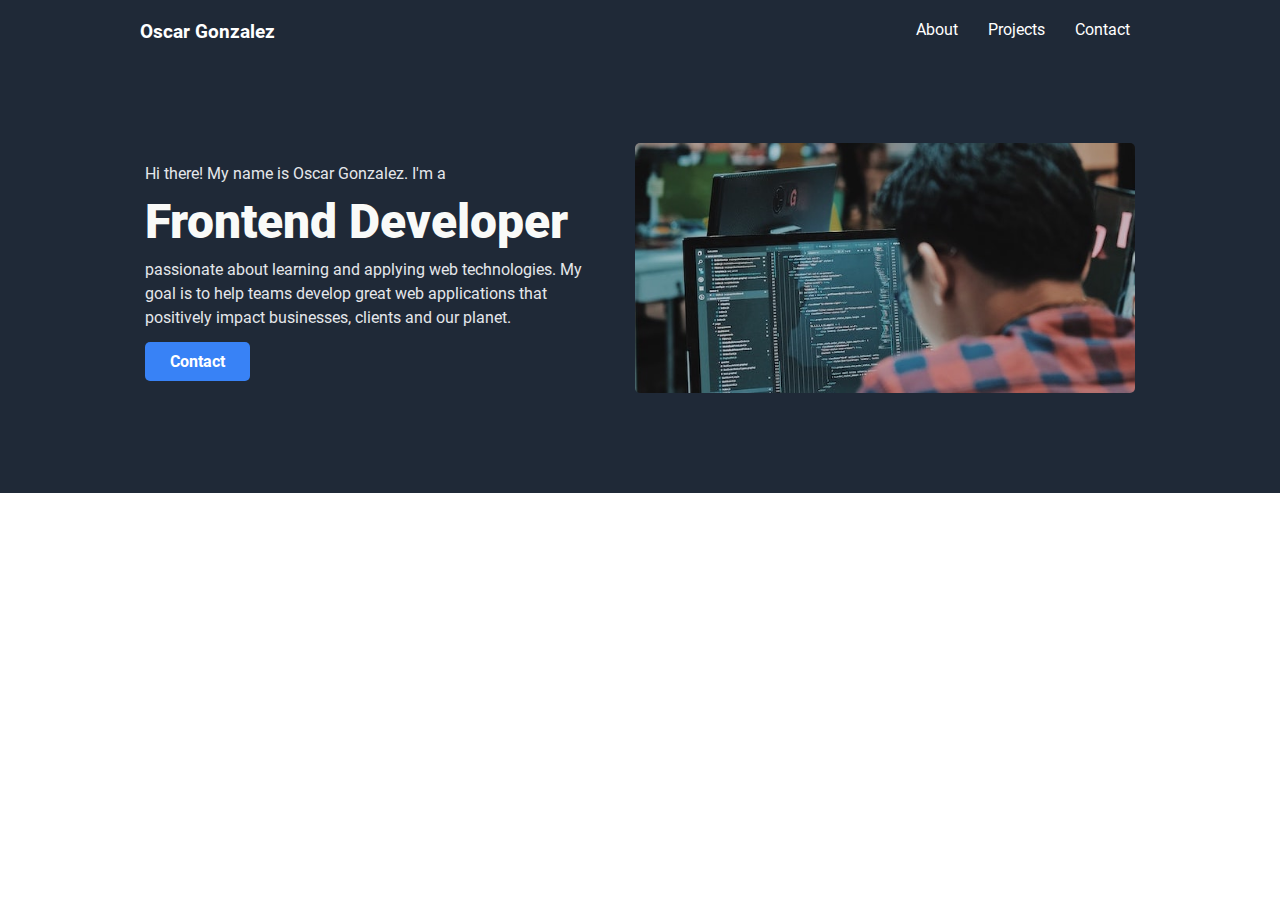
==== index.html @ 90465c24 "initial commit" ====
<!DOCTYPE html>
<html lang="en-GB">
  <head>
    <meta charset="UTF-8" />
    <meta http-equiv="X-UA-Compatible" content="IE=edge" />
    <meta name="viewport" content="width=device-width, initial-scale=1.0" />
    <title>Oscar Gonzalez | Frontend Web Developer</title>
    <link rel="stylesheet" href="/styles/global.css" />
  </head>
  <body>
    <header>
      <nav class="navbar">
        <span>Oscar Gonzalez</span>
        <ul>
          <li><a href="/pages/about.html">About</a></li>
          <li><a href="/pages/projects.html">Projects</a></li>
          <li><a href="/pages/contact.html">Contact</a></li>
        </ul>
      </nav>
      <section class="header-content flex">
        <div>
          <p>Hi there! My name is Oscar Gonzalez. I'm a</p>
          <h1>Frontend Developer</h1>
          <p>
            passionate about learning and applying web technologies. My goal is
            to help teams develop great web applications that positively impact
            businesses, clients and our planet.
          </p>
          <a href="/pages/contact.html" class="btn">Contact</a>
        </div>
        <img
          class="avatar"
          src="/public/developer.jpg"
          alt="Oscar Gonzalez. Frontend Web Developer"
          width="500px"
        />
      </section>
    </header>
    <main></main>
    <footer></footer>
  </body>
</html>
---- styles/global.css ----
@font-face {
    font-family: 'Roboto';
    src: url('/fonts/Roboto/Roboto-Regular.ttf');
}

@font-face {
    font-family: 'Roboto Extra Bold';
    src: url('/fonts/Roboto/Roboto-Black.ttf');
}

@font-face {
    font-family: 'Roboto Bold';
    src: url('/fonts/Roboto/Roboto-Bold.ttf');
}


/* Reset */
html {
    box-sizing: border-box;
    font-size: 16px;
}

*,
*:before,
*:after {
    box-sizing: inherit;
}

body,
h1,
h2,
h3,
h4,
h5,
h6,
p,
ol,
ul {
    margin: 0;
    padding: 0;
    font-weight: normal;
}

a {
    text-decoration: none;
    color: inherit;
}

ol,
ul {
    list-style: none;
}

img {
    max-width: 100%;
    height: auto;
}


/* Global */
:root {
    --color-dark: #1F2937;
    --color-main-text: #F9FAF8;
    --color-secondary-text: #E5E7EB;
    --color-primary-button: #3882F6;
}

.flex {
    display: flex;
}

body {
    color: #ffffff;
    font-family: Roboto, sans-serif;
}

/* Header */
header {
    background-color: var(--color-dark);
}

.navbar {
    position: sticky;
    top: 20px;
    margin-bottom: 20px;
}

.navbar,
.navbar ul {
    display: flex;
    gap: 10px;
}

.navbar ul li a {
    padding: 10px;
}

header>* {
    width: 90%;
    max-width: 1000px;
    margin: auto;
}

.navbar {
    justify-content: space-between;
}

.navbar span {
    font-family: 'Roboto Bold', sans-serif;
    font-size: 1.2rem;
}

.header-content {
    padding: 100px 0;
    justify-content: space-between;
    align-items: center;
    flex-wrap: wrap;
    gap: 30px;
}

.header-content div {
    max-width: 450px;
    margin: auto;
    line-height: 1.5;
}

.header-content div h1 {
    font-size: 48px;
    font-family: 'Roboto Extra Bold';
    color: var(--color-main-text);
}

.header-content p {
    color: var(--color-secondary-text);
}

.header-content p:last-of-type {
    margin-bottom: 20px;
}

.header-content img {
    width: 500px;
    height: 250px;
    object-fit: cover;
    object-position: center;
    border-radius: 5px;
    margin: auto;
}

.header-content .btn {
    background-color: var(--color-primary-button);
    padding: 10px 25px;
    border-radius: 5px;
    font-family: 'Roboto Bold', sans-serif;
}
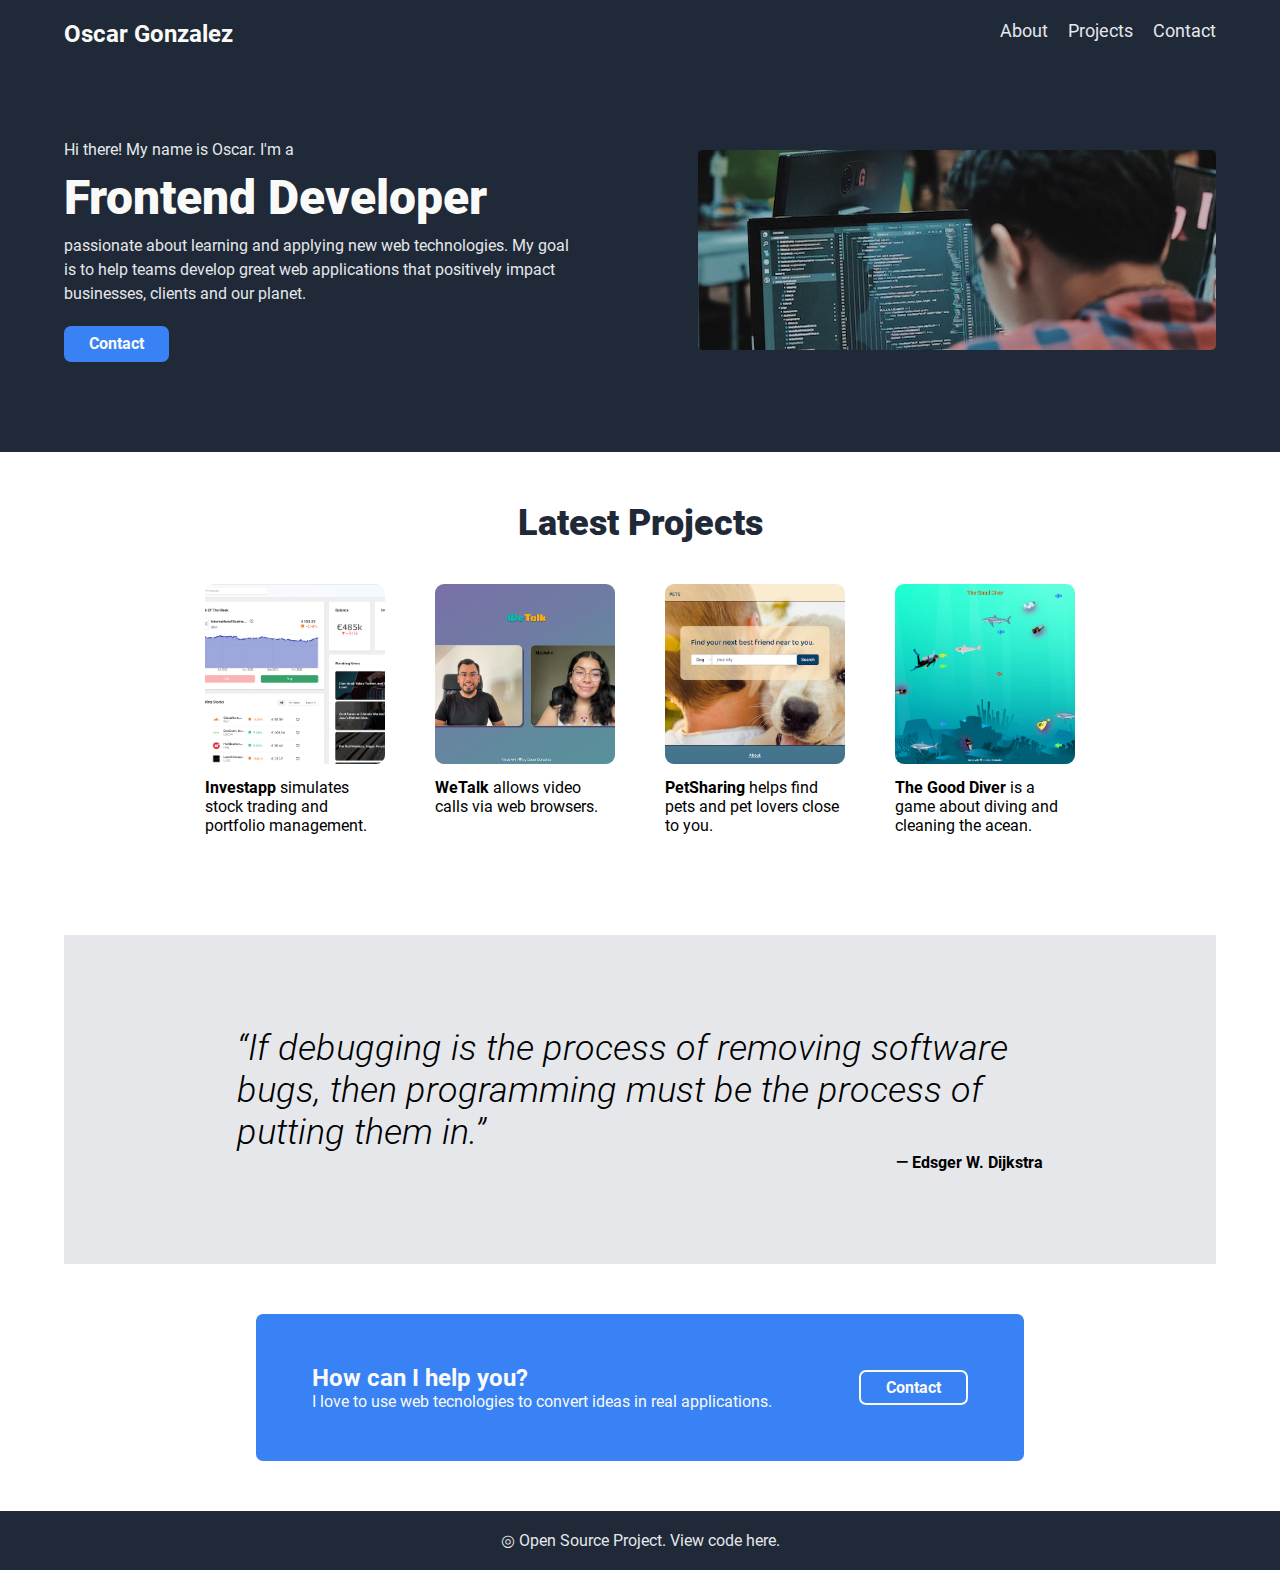
==== commit 8f0bf5ca: "add main sections and css rules for index.html" ====
--- a/index.html
+++ b/index.html
@@ -17,26 +17,83 @@
           <li><a href="/pages/contact.html">Contact</a></li>
         </ul>
       </nav>
-      <section class="header-content flex">
+    </header>
+    <main>
+      <section class="about">
+        <div class="section-container">
+          <div>
+            <p>Hi there! My name is Oscar. I'm a</p>
+            <h1>Frontend Developer</h1>
+            <p>
+              passionate about learning and applying new web technologies. My
+              goal is to help teams develop great web applications that
+              positively impact businesses, clients and our planet.
+            </p>
+            <a href="/pages/contact.html" class="btn">Contact</a>
+          </div>
+          <img
+            src="/public/developer.jpg"
+            alt="Oscar Gonzalez. Frontend Web Developer"
+            width="500px"
+          />
+        </div>
+      </section>
+      <section class="section-container projects">
+        <h1>Latest Projects</h1>
+        <ul>
+          <li>
+            <img src="/public/investapp.png" alt="first project" />
+            <p>
+              <strong>Investapp</strong> simulates stock trading and portfolio
+              management.
+            </p>
+          </li>
+          <li>
+            <img src="/public/wetalk.png" alt="second project" />
+            <p><strong>WeTalk</strong> allows video calls via web browsers.</p>
+          </li>
+          <li>
+            <img src="/public/petsharing.png" alt="third project" />
+            <p>
+              <strong>PetSharing</strong> helps find pets and pet lovers close
+              to you.
+            </p>
+          </li>
+          <li>
+            <img src="/public/the-good-diver.png" alt="fourth project" />
+            <p>
+              <strong>The Good Diver</strong> is a game about diving and
+              cleaning the acean.
+            </p>
+          </li>
+        </ul>
+      </section>
+      <section class="section-container">
+        <blockquote class="quote">
+          <p lang="en" dir="ltr">
+            “If debugging is the process of removing software bugs, then
+            programming must be the process of putting them in.”
+          </p>
+          <p>&mdash; Edsger W. Dijkstra</p>
+        </blockquote>
+      </section>
+      <section class="section-container section-contact">
         <div>
-          <p>Hi there! My name is Oscar Gonzalez. I'm a</p>
-          <h1>Frontend Developer</h1>
+          <h2>How can I help you?</h2>
           <p>
-            passionate about learning and applying web technologies. My goal is
-            to help teams develop great web applications that positively impact
-            businesses, clients and our planet.
+            I love to use web tecnologies to convert ideas in real applications.
           </p>
-          <a href="/pages/contact.html" class="btn">Contact</a>
         </div>
-        <img
-          class="avatar"
-          src="/public/developer.jpg"
-          alt="Oscar Gonzalez. Frontend Web Developer"
-          width="500px"
-        />
+        <span>
+          <a href="/pages/contact.html" class="btn btn-border">Contact</a>
+        </span>
       </section>
-    </header>
-    <main></main>
-    <footer></footer>
+    </main>
+    <footer>
+      <p>
+        ◎ Open Source Project. View code
+        <a href="http://" target="_blank" rel="noopener noreferrer">here</a>.
+      </p>
+    </footer>
   </body>
 </html>
--- a/styles/global.css
+++ b/styles/global.css
@@ -11,6 +11,11 @@
 @font-face {
     font-family: 'Roboto Bold';
     src: url('/fonts/Roboto/Roboto-Bold.ttf');
+}
+
+@font-face {
+    font-family: 'Roboto Light Italic';
+    src: url('/fonts/Roboto/Roboto-LightItalic.ttf');
 }
 
 
@@ -60,45 +65,51 @@
 /* Global */
 :root {
     --color-dark: #1F2937;
+    --color-bg-section: #E5E7EB;
     --color-main-text: #F9FAF8;
     --color-secondary-text: #E5E7EB;
     --color-primary-button: #3882F6;
 }
 
-.flex {
-    display: flex;
-}
-
 body {
-    color: #ffffff;
     font-family: Roboto, sans-serif;
+}
+
+strong {
+    font-family: 'Roboto Bold';
+}
+
+.section-container {
+    width: 90%;
+    max-width: 1200px;
+    margin: 0 auto 0;
+    padding: 50px 0;
 }
 
 /* Header */
 header {
     background-color: var(--color-dark);
-}
-
+    position: sticky;
+    padding: 20px 0;
+    top: 0;
+}
 .navbar {
-    position: sticky;
-    top: 20px;
-    margin-bottom: 20px;
-}
-
+    width: 90%;
+    margin: auto;
+    max-width: 1200px;
+}
 .navbar,
 .navbar ul {
     display: flex;
-    gap: 10px;
+    gap: 20px;
 }
 
 .navbar ul li a {
-    padding: 10px;
-}
-
-header>* {
-    width: 90%;
-    max-width: 1000px;
-    margin: auto;
+    font-size: 18px
+}
+
+header {
+    color: var(--color-secondary-text);
 }
 
 .navbar {
@@ -107,49 +118,133 @@
 
 .navbar span {
     font-family: 'Roboto Bold', sans-serif;
-    font-size: 1.2rem;
-}
-
-.header-content {
-    padding: 100px 0;
+    font-size: 24px;
+    color: var(--color-main-text);
+}
+.about {
+    background-color: var(--color-dark);
+    margin-top: -20px;
+}
+
+.about > div {
+    color: var(--color-secondary-text);
+    display: flex;
     justify-content: space-between;
     align-items: center;
     flex-wrap: wrap;
-    gap: 30px;
-}
-
-.header-content div {
-    max-width: 450px;
-    margin: auto;
+    gap: 10%;
+    padding: 90px 0;
+}
+
+.about > div > div {
+    max-width: 45%;
     line-height: 1.5;
 }
 
-.header-content div h1 {
+.about > div > div h1 {
     font-size: 48px;
     font-family: 'Roboto Extra Bold';
     color: var(--color-main-text);
 }
 
-.header-content p {
-    color: var(--color-secondary-text);
-}
-
-.header-content p:last-of-type {
+.about > div > div p:last-of-type {
     margin-bottom: 20px;
 }
 
-.header-content img {
-    width: 500px;
-    height: 250px;
+.about > div > img {
+    width: 45%;
+    height: 200px;
     object-fit: cover;
     object-position: center;
     border-radius: 5px;
     margin: auto;
 }
 
-.header-content .btn {
+.btn {
     background-color: var(--color-primary-button);
-    padding: 10px 25px;
-    border-radius: 5px;
-    font-family: 'Roboto Bold', sans-serif;
+    color: var(--color-main-text);
+    display: inline-block;
+    padding: 6px 25px;
+    border-radius: 7px;
+    font-family: 'Roboto Bold', sans-serif;
+}
+
+/* Projects Section */
+.projects h1 {
+    font-family: 'Roboto Extra Bold', sans-serif;
+    font-size: 36px;
+    text-align: center;
+    color: var(--color-dark);
+    margin-bottom: 40px;
+}
+
+.projects ul {
+    display: flex;
+    flex-wrap: wrap;
+    justify-content: center;
+    gap: 50px;
+}
+
+.projects ul li p {
+    width: 180px;
+    margin-top: 10px;
+}
+
+.projects ul li img {
+    height: 180px;
+    width: 180px;
+    object-fit: cover;
+    object-position: center;
+    overflow: hidden;
+    border-radius: 9px;
+}
+
+.projects ul li img:hover {
+    outline: 3px solid var(--color-primary-button);
+}
+/* Quote Section */
+
+.quote {
+    background-color: var(--color-bg-section);
+    padding: 8% 15%;
+    margin: 0;
+}
+
+.quote p:first-of-type {
+    font-size: 36px;
+    font-family: 'Roboto Light Italic', sans-serif;
+}
+
+.quote p:last-of-type {
+    text-align: right;
+    font-family: 'Roboto Bold', sans-serif;
+}
+
+/* Contact Section */
+
+.section-contact {
+    width: 60%;
+    background-color: var(--color-primary-button);
+    color: var(--color-main-text);
+    display: flex;
+    justify-content: space-evenly;
+    align-items: center;
+    border-radius: 7px;
+    gap: 30px;
+}
+
+.section-contact h2 {
+    font-family: 'Roboto Bold', sans-serif;
+}
+.btn-border {
+    border: 2px solid var(--color-main-text)
+}
+
+/* Footer */
+footer {
+    margin-top: 50px;
+    background-color: var(--color-dark);
+    padding: 20px;
+    text-align: center;
+    color: var(--color-secondary-text);
 }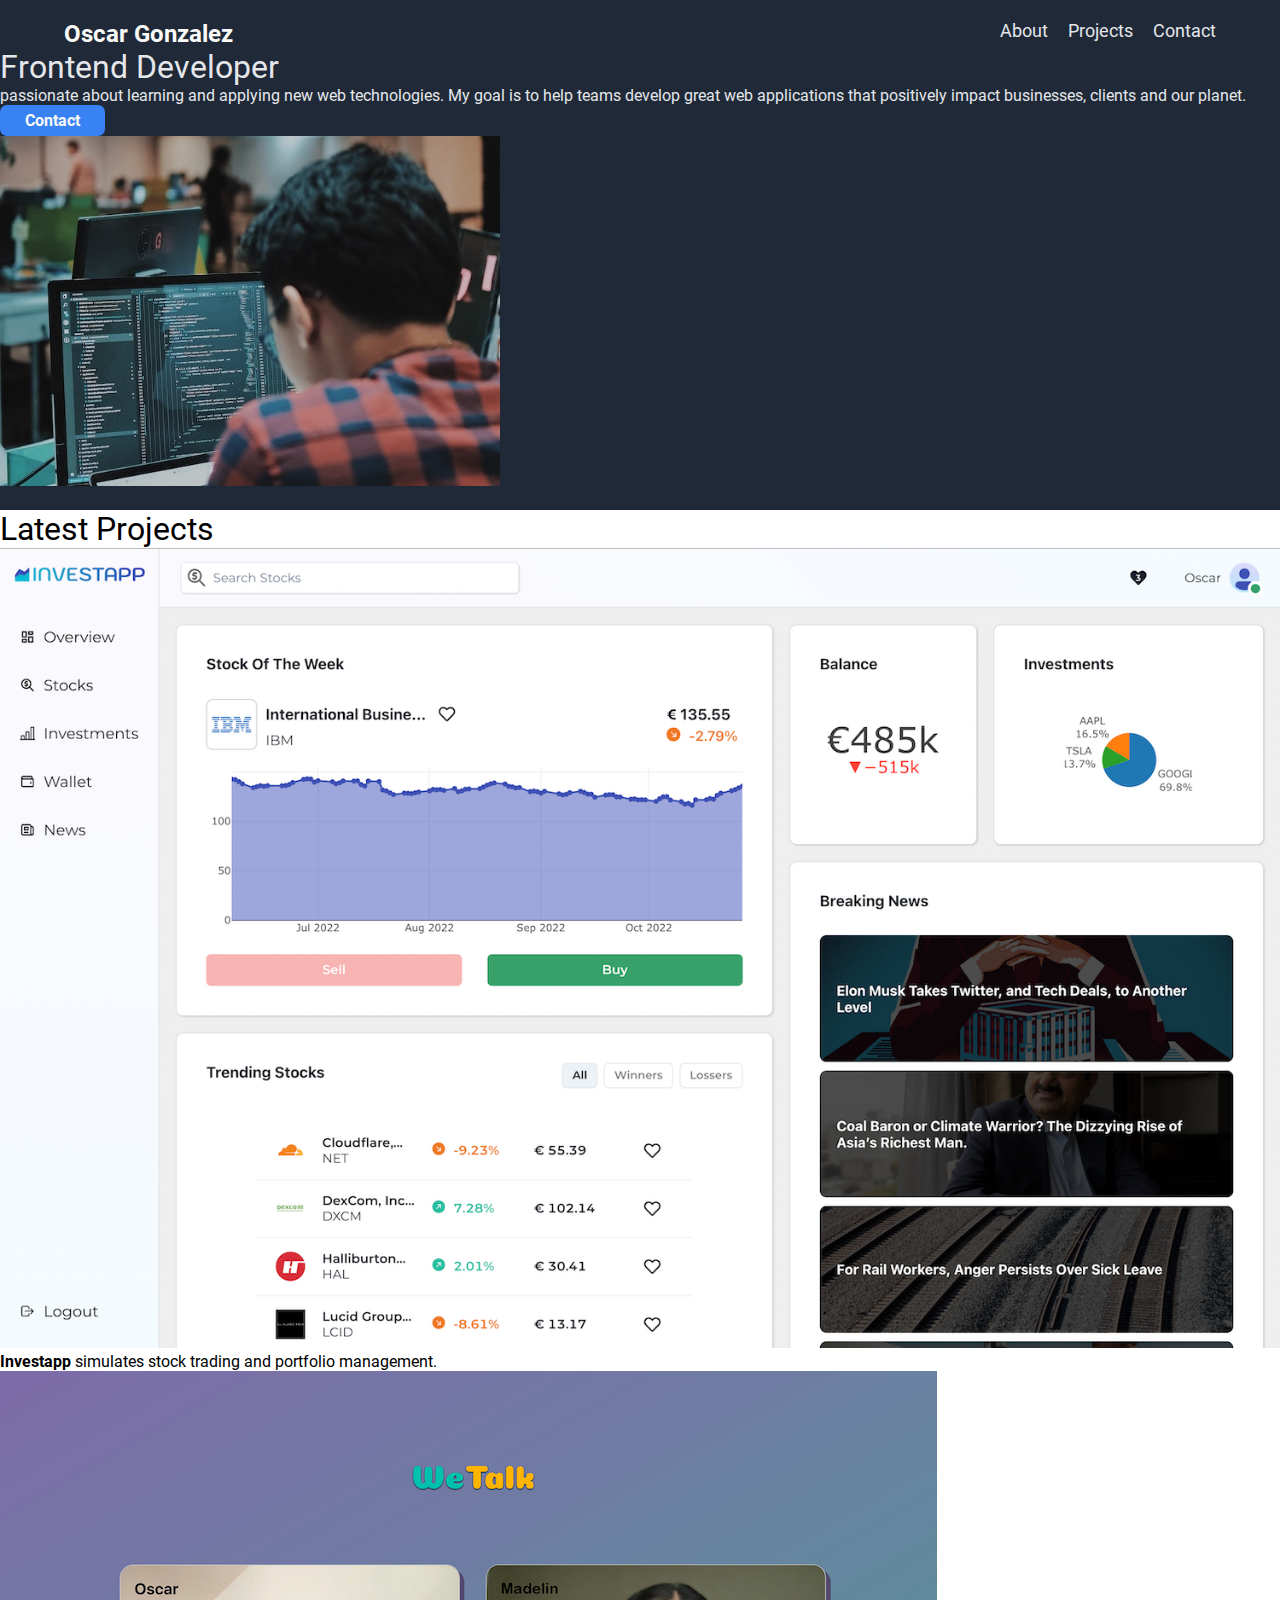
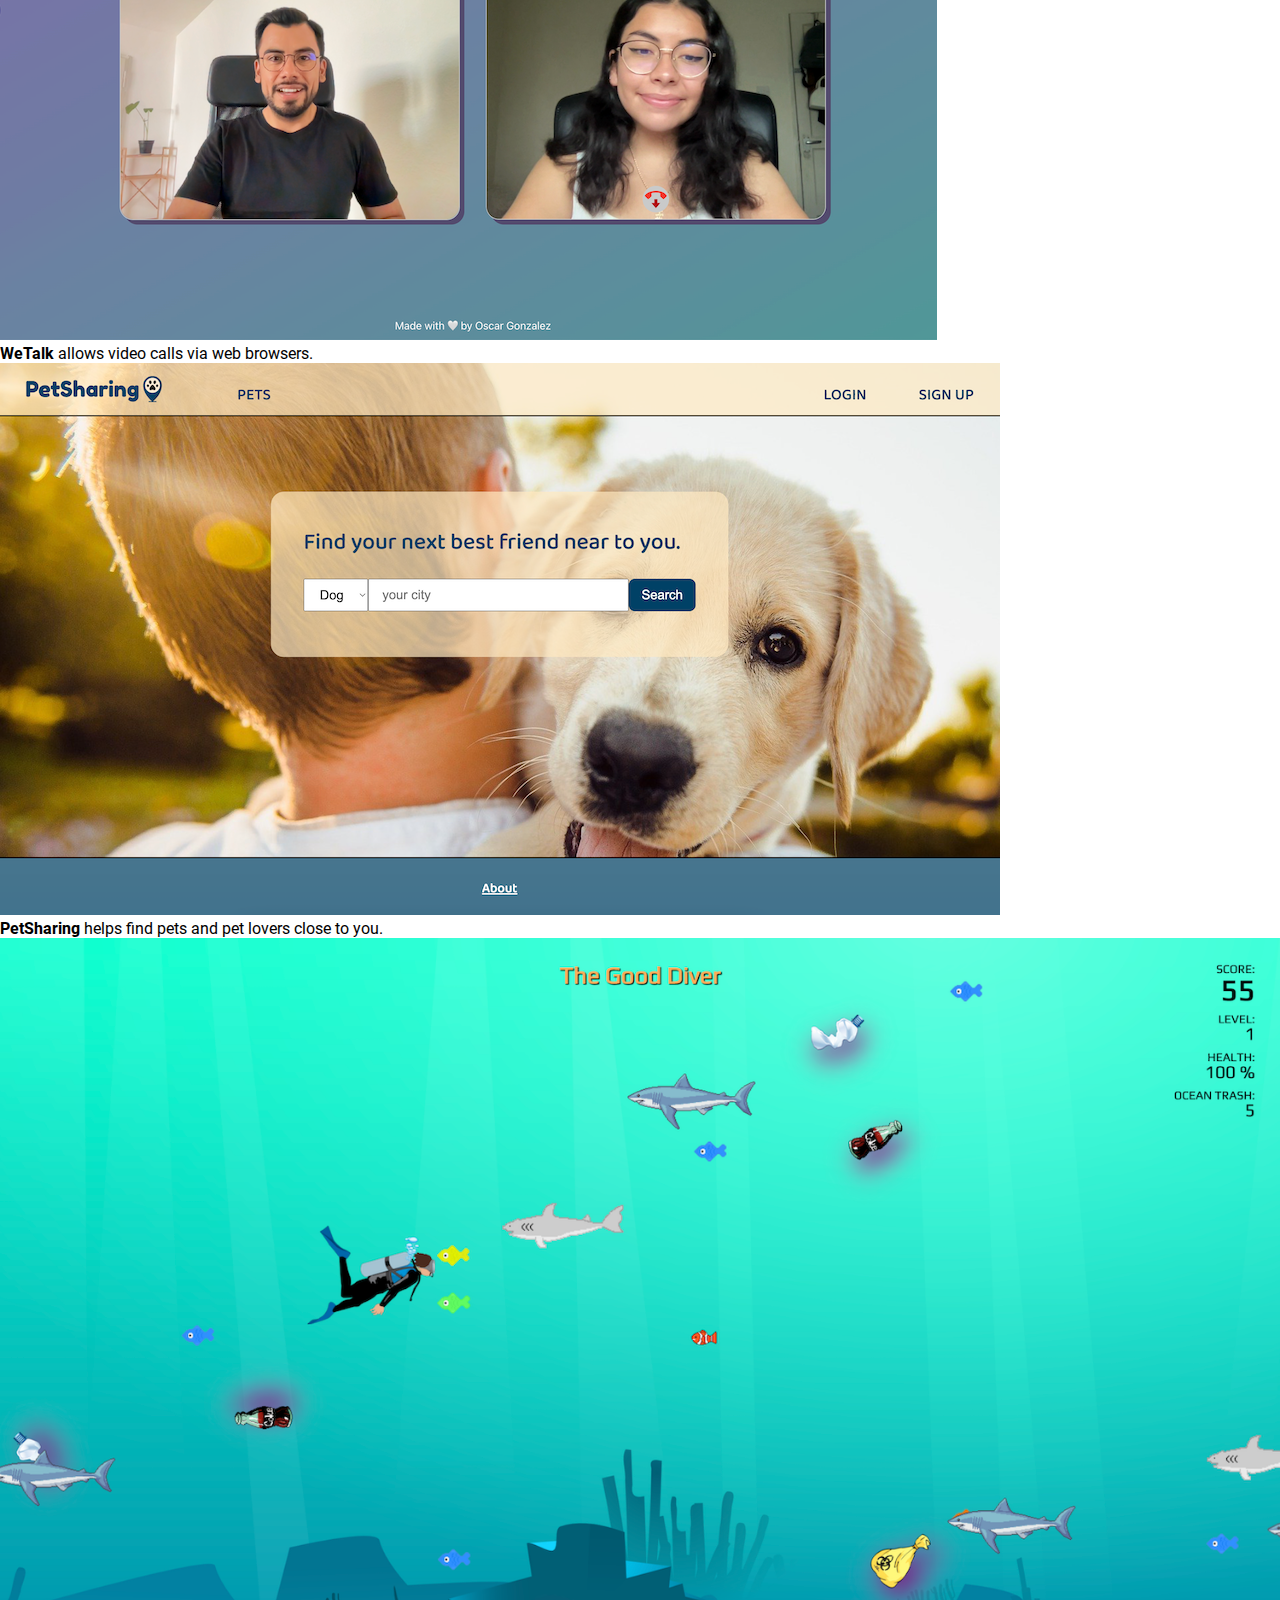
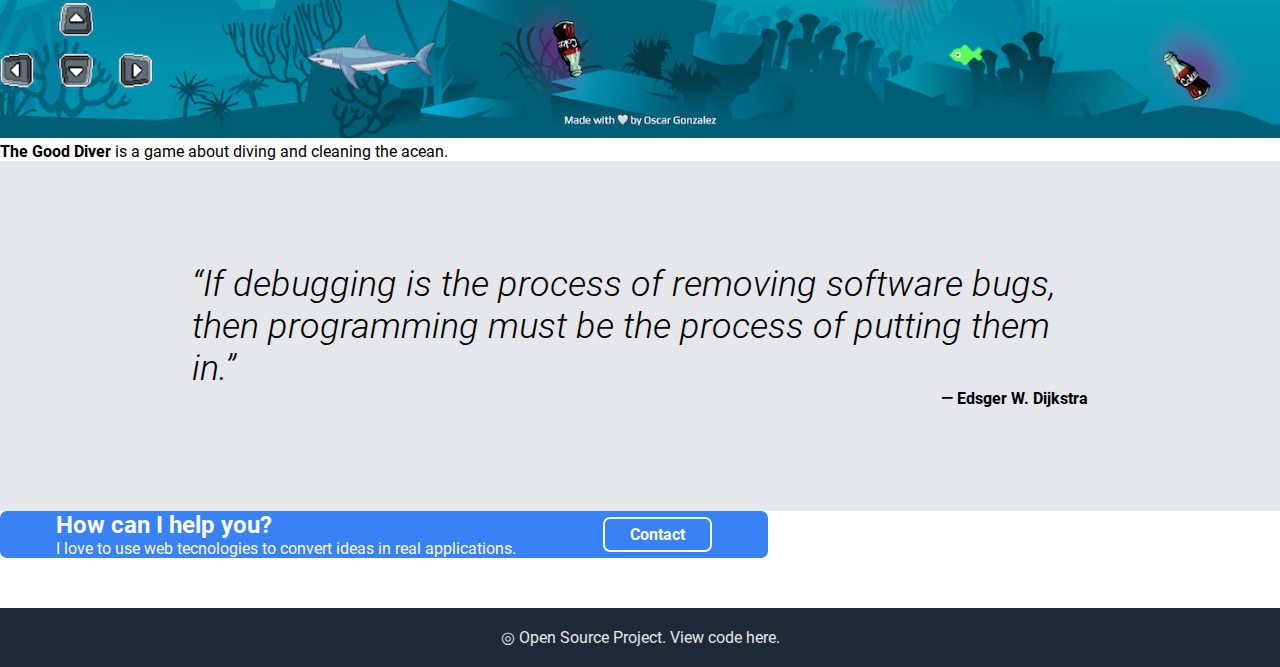
==== commit 801d3151: "refactor home page" ====
--- a/index.html
+++ b/index.html
@@ -9,21 +9,20 @@
   </head>
   <body>
     <header>
-      <nav class="navbar">
-        <span>Oscar Gonzalez</span>
-        <ul>
-          <li><a href="/pages/about.html">About</a></li>
-          <li><a href="/pages/projects.html">Projects</a></li>
-          <li><a href="/pages/contact.html">Contact</a></li>
-        </ul>
-      </nav>
-    </header>
-    <main>
-      <section class="about">
-        <div class="section-container">
+      <section class="navbar-container">
+        <nav class="navbar flex">
+          <span><a href="#">Oscar Gonzalez</a></span>
+          <ul class="flex">
+            <li><a href="./pages/about.html">About</a></li>
+            <li><a href="./pages/projects.html">Projects</a></li>
+            <li><a href="./pages/contact.html">Contact</a></li>
+          </ul>
+        </nav>
+      </section>
+      <section class="box-header">
+        <div class="content-layout flex home-title">
           <div>
-            <p>Hi there! My name is Oscar. I'm a</p>
-            <h1>Frontend Developer</h1>
+            <h1 class="main-title">Frontend Developer</h1>
             <p>
               passionate about learning and applying new web technologies. My
               goal is to help teams develop great web applications that
@@ -32,35 +31,37 @@
             <a href="/pages/contact.html" class="btn">Contact</a>
           </div>
           <img
-            src="/public/developer.jpg"
+            src="./public/developer.jpg"
             alt="Oscar Gonzalez. Frontend Web Developer"
             width="500px"
           />
         </div>
       </section>
-      <section class="section-container projects">
-        <h1>Latest Projects</h1>
-        <ul>
+    </header>
+    <main>
+      <section class="content-layout">
+        <h1 class="secondary-title">Latest Projects</h1>
+        <ul class="flex projects-list">
           <li>
-            <img src="/public/investapp.png" alt="first project" />
+            <img src="./public/investapp.png" alt="first project" />
             <p>
               <strong>Investapp</strong> simulates stock trading and portfolio
               management.
             </p>
           </li>
           <li>
-            <img src="/public/wetalk.png" alt="second project" />
+            <img src="./public/wetalk.png" alt="second project" />
             <p><strong>WeTalk</strong> allows video calls via web browsers.</p>
           </li>
           <li>
-            <img src="/public/petsharing.png" alt="third project" />
+            <img src="./public/petsharing.png" alt="third project" />
             <p>
               <strong>PetSharing</strong> helps find pets and pet lovers close
               to you.
             </p>
           </li>
           <li>
-            <img src="/public/the-good-diver.png" alt="fourth project" />
+            <img src="./public/the-good-diver.png" alt="fourth project" />
             <p>
               <strong>The Good Diver</strong> is a game about diving and
               cleaning the acean.
@@ -68,7 +69,7 @@
           </li>
         </ul>
       </section>
-      <section class="section-container">
+      <section class="content-layout">
         <blockquote class="quote">
           <p lang="en" dir="ltr">
             “If debugging is the process of removing software bugs, then
@@ -77,7 +78,7 @@
           <p>&mdash; Edsger W. Dijkstra</p>
         </blockquote>
       </section>
-      <section class="section-container section-contact">
+      <section class="content-layout section-contact">
         <div>
           <h2>How can I help you?</h2>
           <p>
@@ -85,14 +86,14 @@
           </p>
         </div>
         <span>
-          <a href="/pages/contact.html" class="btn btn-border">Contact</a>
+          <a href="./pages/contact.html" class="btn btn-border">Contact</a>
         </span>
       </section>
     </main>
     <footer>
       <p>
         ◎ Open Source Project. View code
-        <a href="http://" target="_blank" rel="noopener noreferrer">here</a>.
+        <a href="https://github.com/oscargonzalezdev" target="_blank" rel="noopener noreferrer">here</a>.
       </p>
     </footer>
   </body>
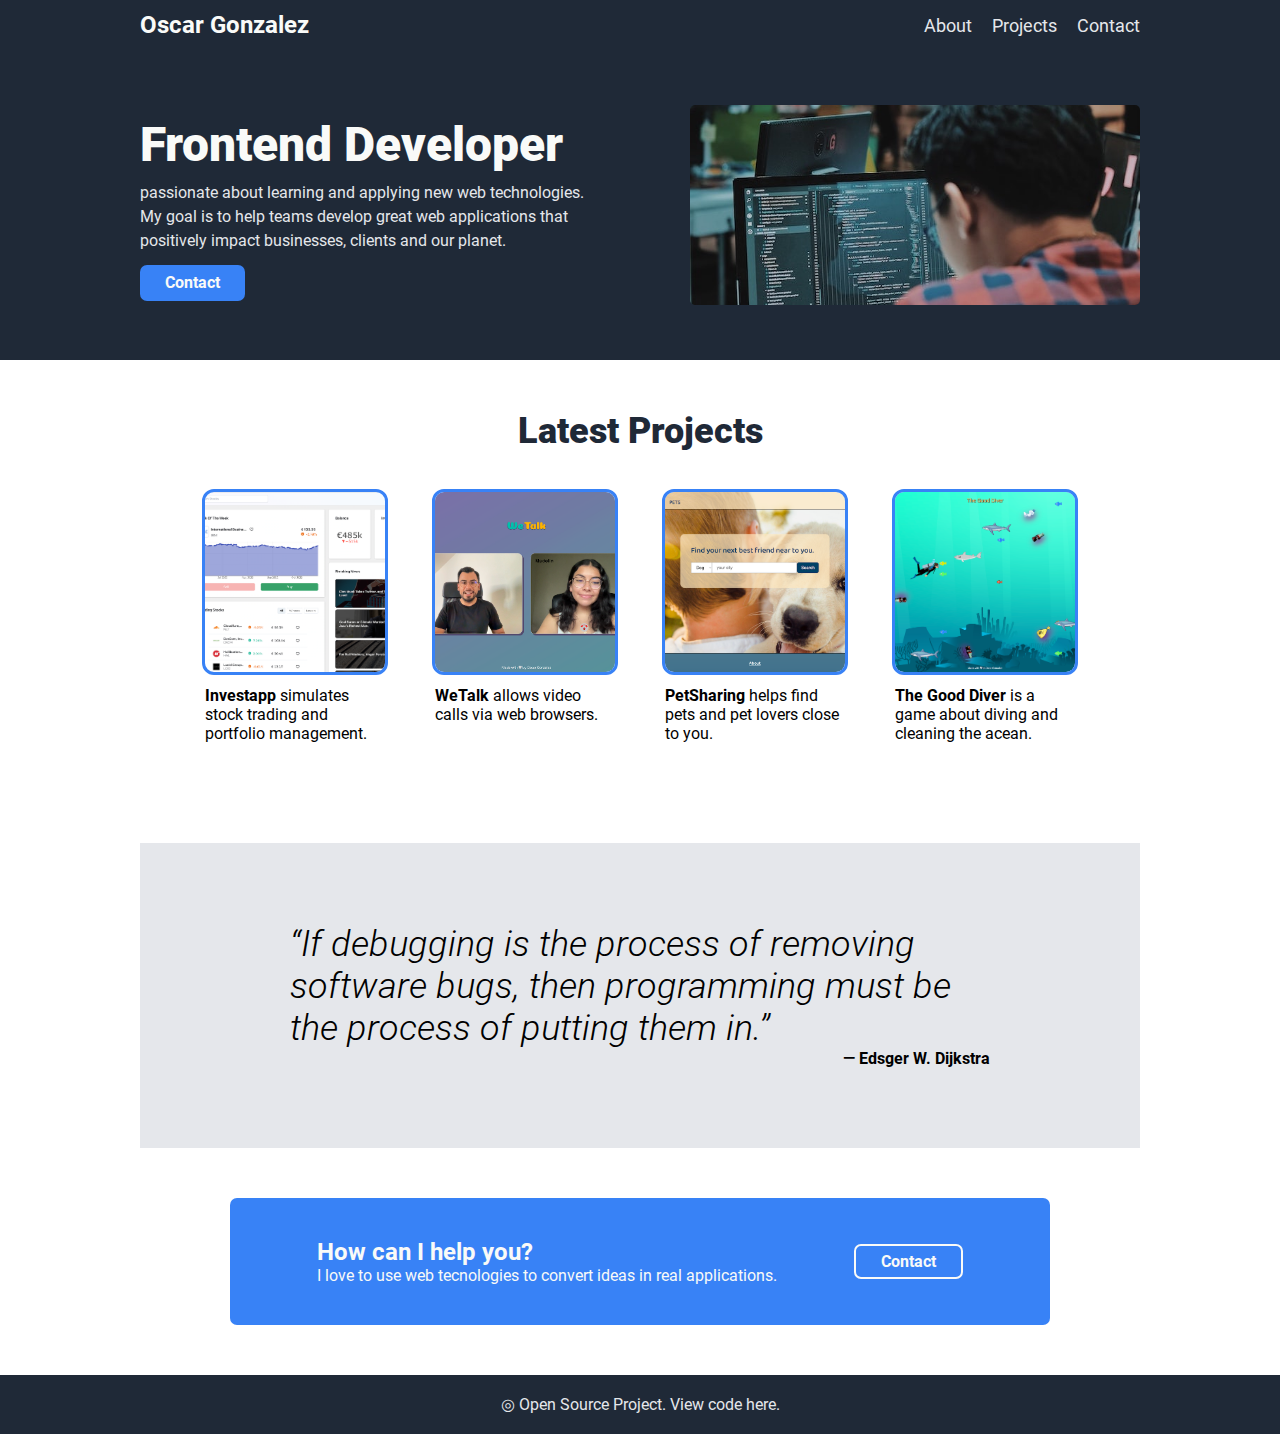
==== commit c2130024: "update relative paths" ====
--- a/index.html
+++ b/index.html
@@ -5,7 +5,7 @@
     <meta http-equiv="X-UA-Compatible" content="IE=edge" />
     <meta name="viewport" content="width=device-width, initial-scale=1.0" />
     <title>Oscar Gonzalez | Frontend Web Developer</title>
-    <link rel="stylesheet" href="/styles/global.css" />
+    <link rel="stylesheet" href="./styles/global.css" />
   </head>
   <body>
     <header>
@@ -28,7 +28,7 @@
               goal is to help teams develop great web applications that
               positively impact businesses, clients and our planet.
             </p>
-            <a href="/pages/contact.html" class="btn">Contact</a>
+            <a href="./pages/contact.html" class="btn">Contact</a>
           </div>
           <img
             src="./public/developer.jpg"
--- a/styles/global.css
+++ b/styles/global.css
@@ -18,8 +18,8 @@
     src: url('/fonts/Roboto/Roboto-LightItalic.ttf');
 }
 
-
 /* Reset */
+
 html {
     box-sizing: border-box;
     font-size: 16px;
@@ -61,10 +61,11 @@
     height: auto;
 }
 
-
 /* Global */
+
 :root {
     --color-dark: #1F2937;
+    --color-dark-opacity: #1f293755;
     --color-bg-section: #E5E7EB;
     --color-main-text: #F9FAF8;
     --color-secondary-text: #E5E7EB;
@@ -79,85 +80,28 @@
     font-family: 'Roboto Bold';
 }
 
-.section-container {
+.content-layout {
     width: 90%;
-    max-width: 1200px;
-    margin: 0 auto 0;
+    max-width: 1000px;
+    margin: auto;
     padding: 50px 0;
 }
 
-/* Header */
-header {
-    background-color: var(--color-dark);
-    position: sticky;
-    padding: 20px 0;
-    top: 0;
-}
-.navbar {
-    width: 90%;
-    margin: auto;
-    max-width: 1200px;
-}
-.navbar,
-.navbar ul {
-    display: flex;
+main {
+    background-color: #fff;
+    min-height: 90vh;
+    display: flex;
+    flex-direction: column;
+    justify-content: center;
+    align-items: center;
+}
+
+.flex {
+    display: flex;
+    flex-wrap: wrap;
     gap: 20px;
-}
-
-.navbar ul li a {
-    font-size: 18px
-}
-
-header {
-    color: var(--color-secondary-text);
-}
-
-.navbar {
-    justify-content: space-between;
-}
-
-.navbar span {
-    font-family: 'Roboto Bold', sans-serif;
-    font-size: 24px;
-    color: var(--color-main-text);
-}
-.about {
-    background-color: var(--color-dark);
-    margin-top: -20px;
-}
-
-.about > div {
-    color: var(--color-secondary-text);
-    display: flex;
-    justify-content: space-between;
-    align-items: center;
-    flex-wrap: wrap;
-    gap: 10%;
-    padding: 90px 0;
-}
-
-.about > div > div {
-    max-width: 45%;
-    line-height: 1.5;
-}
-
-.about > div > div h1 {
-    font-size: 48px;
-    font-family: 'Roboto Extra Bold';
-    color: var(--color-main-text);
-}
-
-.about > div > div p:last-of-type {
-    margin-bottom: 20px;
-}
-
-.about > div > img {
-    width: 45%;
-    height: 200px;
-    object-fit: cover;
-    object-position: center;
-    border-radius: 5px;
-    margin: auto;
+    justify-content: center;
+    align-items: center;
 }
 
 .btn {
@@ -169,8 +113,79 @@
     font-family: 'Roboto Bold', sans-serif;
 }
 
+.main-title {
+    font-family: 'Roboto Extra Bold', sans-serif;
+    font-size: 48px;
+    color: var(--color-main-text);
+}
+
+/* Header */
+
+.navbar-container {
+    width: 100vw;
+    height: 50px;
+    position: fixed;
+    display: flex;
+    align-items: center;
+    z-index: 1;
+    background-color: var(--color-dark);
+}
+
+.navbar {
+    width: 90%;
+    max-width: 1000px;
+    margin: auto;
+    justify-content: space-between;
+    color: var(--color-secondary-text);
+    font-size: 18px;
+}
+
+.navbar span {
+    font-family: 'Roboto Bold', sans-serif;
+    font-size: 24px;
+    color: var(--color-main-text);
+}
+
+.box-header {
+    padding-top: 50px;
+    width: 100%;
+    margin: auto;
+    min-height: 360px;
+    display: flex;
+    flex-direction: column;
+    background-color: var(--color-dark);
+    background-size: contain;
+    background-position: top;
+    background-repeat: no-repeat;
+    background-attachment: fixed;
+}
+
+.home-title>* {
+    max-width: 45%;
+}
+
+.home-title {
+    justify-content: space-between;
+    align-items: center;
+    gap: 20px;
+    color: var(--color-secondary-text);
+    line-height: 1.5;
+}
+
+.home-title .btn {
+    margin-top: 12px;
+}
+
+.home-title img {
+    height: 200px;
+    object-fit: cover;
+    object-position: center;
+    border-radius: 5px;
+}
+
 /* Projects Section */
-.projects h1 {
+
+.secondary-title {
     font-family: 'Roboto Extra Bold', sans-serif;
     font-size: 36px;
     text-align: center;
@@ -178,30 +193,26 @@
     margin-bottom: 40px;
 }
 
-.projects ul {
-    display: flex;
-    flex-wrap: wrap;
-    justify-content: center;
+.projects-list {
+    align-items: flex-start;
     gap: 50px;
 }
 
-.projects ul li p {
+.projects-list li p {
     width: 180px;
     margin-top: 10px;
 }
 
-.projects ul li img {
+.projects-list li img {
     height: 180px;
     width: 180px;
     object-fit: cover;
     object-position: center;
     overflow: hidden;
     border-radius: 9px;
-}
-
-.projects ul li img:hover {
     outline: 3px solid var(--color-primary-button);
 }
+
 /* Quote Section */
 
 .quote {
@@ -223,7 +234,8 @@
 /* Contact Section */
 
 .section-contact {
-    width: 60%;
+    max-width: 820px;
+    padding: 40px;
     background-color: var(--color-primary-button);
     color: var(--color-main-text);
     display: flex;
@@ -236,15 +248,122 @@
 .section-contact h2 {
     font-family: 'Roboto Bold', sans-serif;
 }
-.btn-border {
+
+.section-contact .btn {
     border: 2px solid var(--color-main-text)
 }
 
 /* Footer */
+
 footer {
     margin-top: 50px;
     background-color: var(--color-dark);
     padding: 20px;
     text-align: center;
     color: var(--color-secondary-text);
+}
+
+/* Pages*/
+
+.page-title {
+    display: flex;
+    margin: auto;
+    justify-content: center;
+    align-items: center;
+    width: 100%;
+    height: 310px;
+    text-align: center;
+    background: radial-gradient(var(--color-dark-opacity), var(--color-dark));
+}
+
+.bg-about {
+    background-image: url('../public/bg-about.jpg');
+}
+
+.about-section {
+    display: flex;
+    flex-wrap: wrap;
+    justify-content: center;
+    align-items: center;
+    gap: 40px;
+}
+
+.about-section div {
+    text-align: left;
+    max-width: 50%;
+}
+
+.about-section div p {
+    text-align: left;
+    margin-top: 20px;
+}
+
+.about-section img {
+    max-width: 250px;
+    max-height: 250px;
+    object-fit: contain;
+    border-radius: 50%;
+}
+
+.about-section .secondary-title {
+    text-align: left;
+}
+
+.projects {
+    list-style: none;
+    display: flex;
+    flex-direction: column;
+}
+
+.projects li {
+    padding: 50px 0;
+    display: flex;
+    justify-content: center;
+    align-items: center;
+    gap: 40px;
+    border-bottom: 1px solid var(--color-dark);
+}
+
+.projects li:last-of-type {
+    border-bottom: none;
+}
+
+.projects li img {
+    border-radius: 7px;
+}
+
+.projects li .secondary-title {
+    text-align: left;
+}
+
+.projects .btn {
+    margin-top: 20px;
+}
+
+.contact-form {
+    padding: 50px;
+    border-radius: 7px;
+    background-color: var(--color-dark);
+    width: 500px;
+    display: flex;
+    flex-direction: column;
+    justify-content: center;
+    align-items: center;
+    margin: auto;
+}
+
+.contact-form input,
+.contact-form textarea {
+    color: var(--color-main-text) !important;
+    border: none;
+    border-bottom:  2px solid #ccc;
+    background-color: transparent;
+    font-size: 1.2rem;
+    width: 100%;
+    margin: 10px;
+}
+
+.contact-form .btn {
+    border: 2px solid var(--color-main-text);
+    background-color: var(--color-primary-button);
 }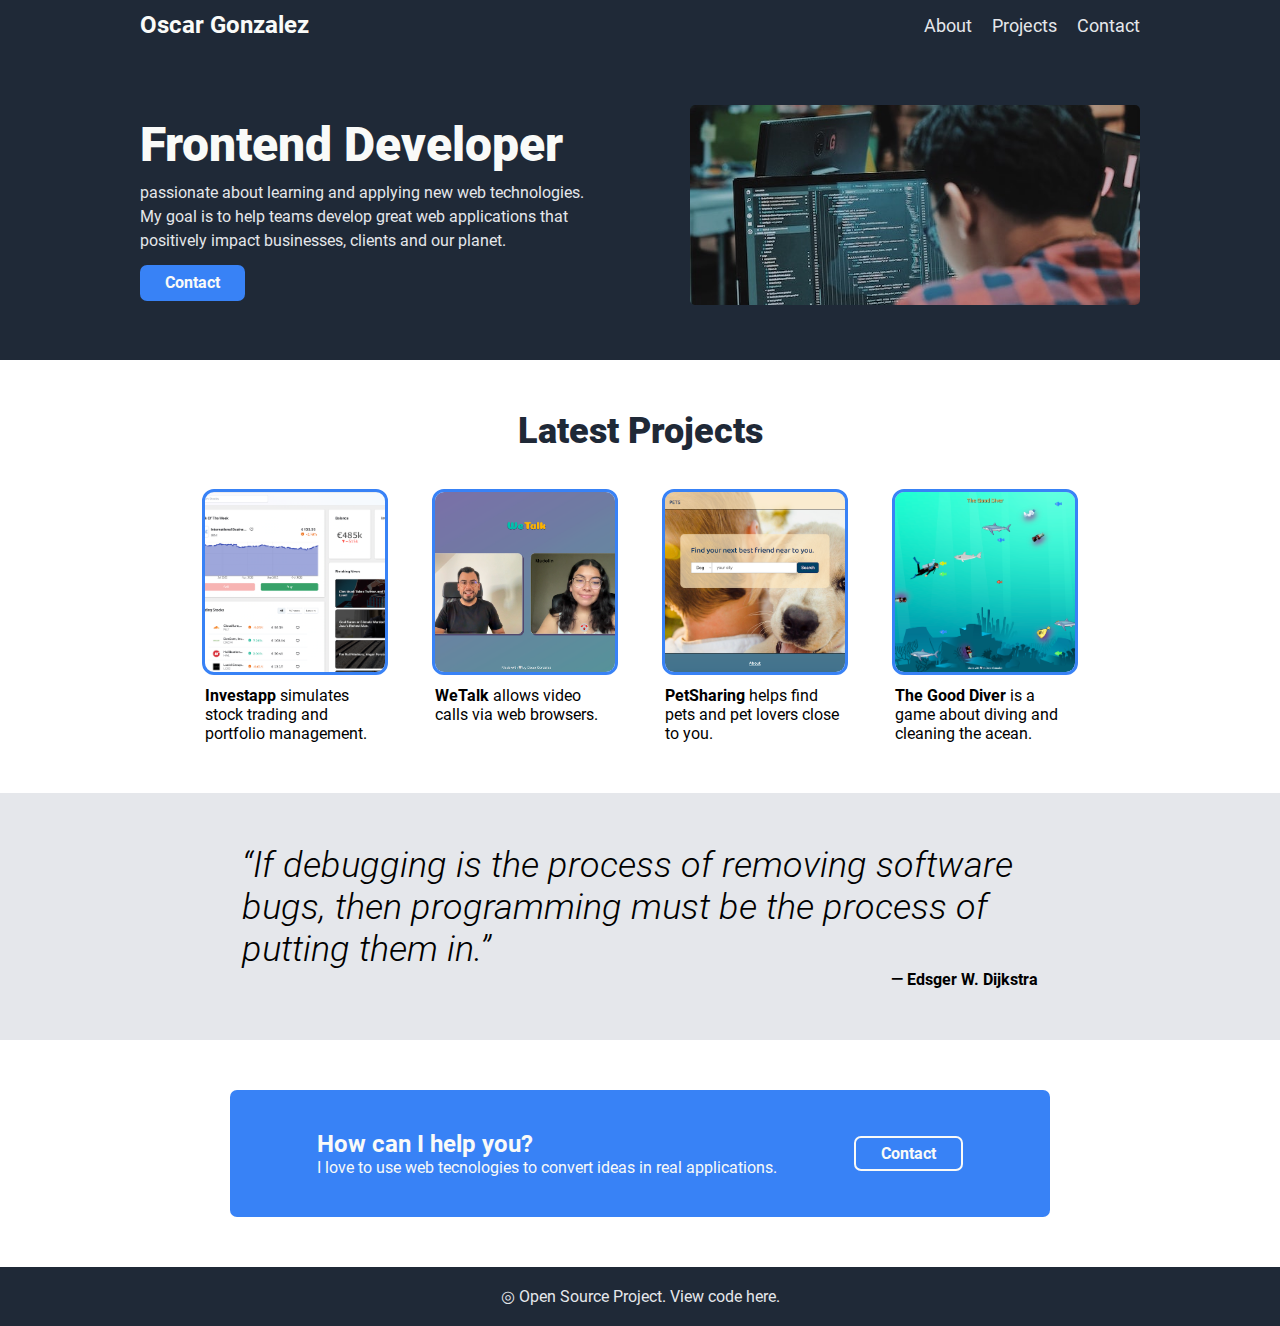
==== commit 8bf48ce6: "refactor quote section" ====
--- a/index.html
+++ b/index.html
@@ -21,7 +21,7 @@
       </section>
       <section class="box-header">
         <div class="content-layout flex home-title">
-          <div>
+          <article>
             <h1 class="main-title">Frontend Developer</h1>
             <p>
               passionate about learning and applying new web technologies. My
@@ -29,7 +29,7 @@
               positively impact businesses, clients and our planet.
             </p>
             <a href="./pages/contact.html" class="btn">Contact</a>
-          </div>
+          </article>
           <img
             src="./public/developer.jpg"
             alt="Oscar Gonzalez. Frontend Web Developer"
@@ -69,8 +69,8 @@
           </li>
         </ul>
       </section>
-      <section class="content-layout">
-        <blockquote class="quote">
+      <section class="quote-container">
+        <blockquote class="content-layout quote">
           <p lang="en" dir="ltr">
             “If debugging is the process of removing software bugs, then
             programming must be the process of putting them in.”
--- a/styles/global.css
+++ b/styles/global.css
@@ -1,21 +1,21 @@
 @font-face {
     font-family: 'Roboto';
-    src: url('/fonts/Roboto/Roboto-Regular.ttf');
+    src: url('../fonts/Roboto/Roboto-Regular.ttf');
 }
 
 @font-face {
     font-family: 'Roboto Extra Bold';
-    src: url('/fonts/Roboto/Roboto-Black.ttf');
+    src: url('../fonts/Roboto/Roboto-Black.ttf');
 }
 
 @font-face {
     font-family: 'Roboto Bold';
-    src: url('/fonts/Roboto/Roboto-Bold.ttf');
+    src: url('../fonts/Roboto/Roboto-Bold.ttf');
 }
 
 @font-face {
     font-family: 'Roboto Light Italic';
-    src: url('/fonts/Roboto/Roboto-LightItalic.ttf');
+    src: url('../fonts/Roboto/Roboto-LightItalic.ttf');
 }
 
 /* Reset */
@@ -215,10 +215,15 @@
 
 /* Quote Section */
 
+.quote-container {
+    width: 100%;
+    background-color: var(--color-bg-section);
+    margin-bottom: 50px;
+}
+
 .quote {
-    background-color: var(--color-bg-section);
-    padding: 8% 15%;
-    margin: 0;
+    padding: 4% 8%;
+    margin: auto;
 }
 
 .quote p:first-of-type {
